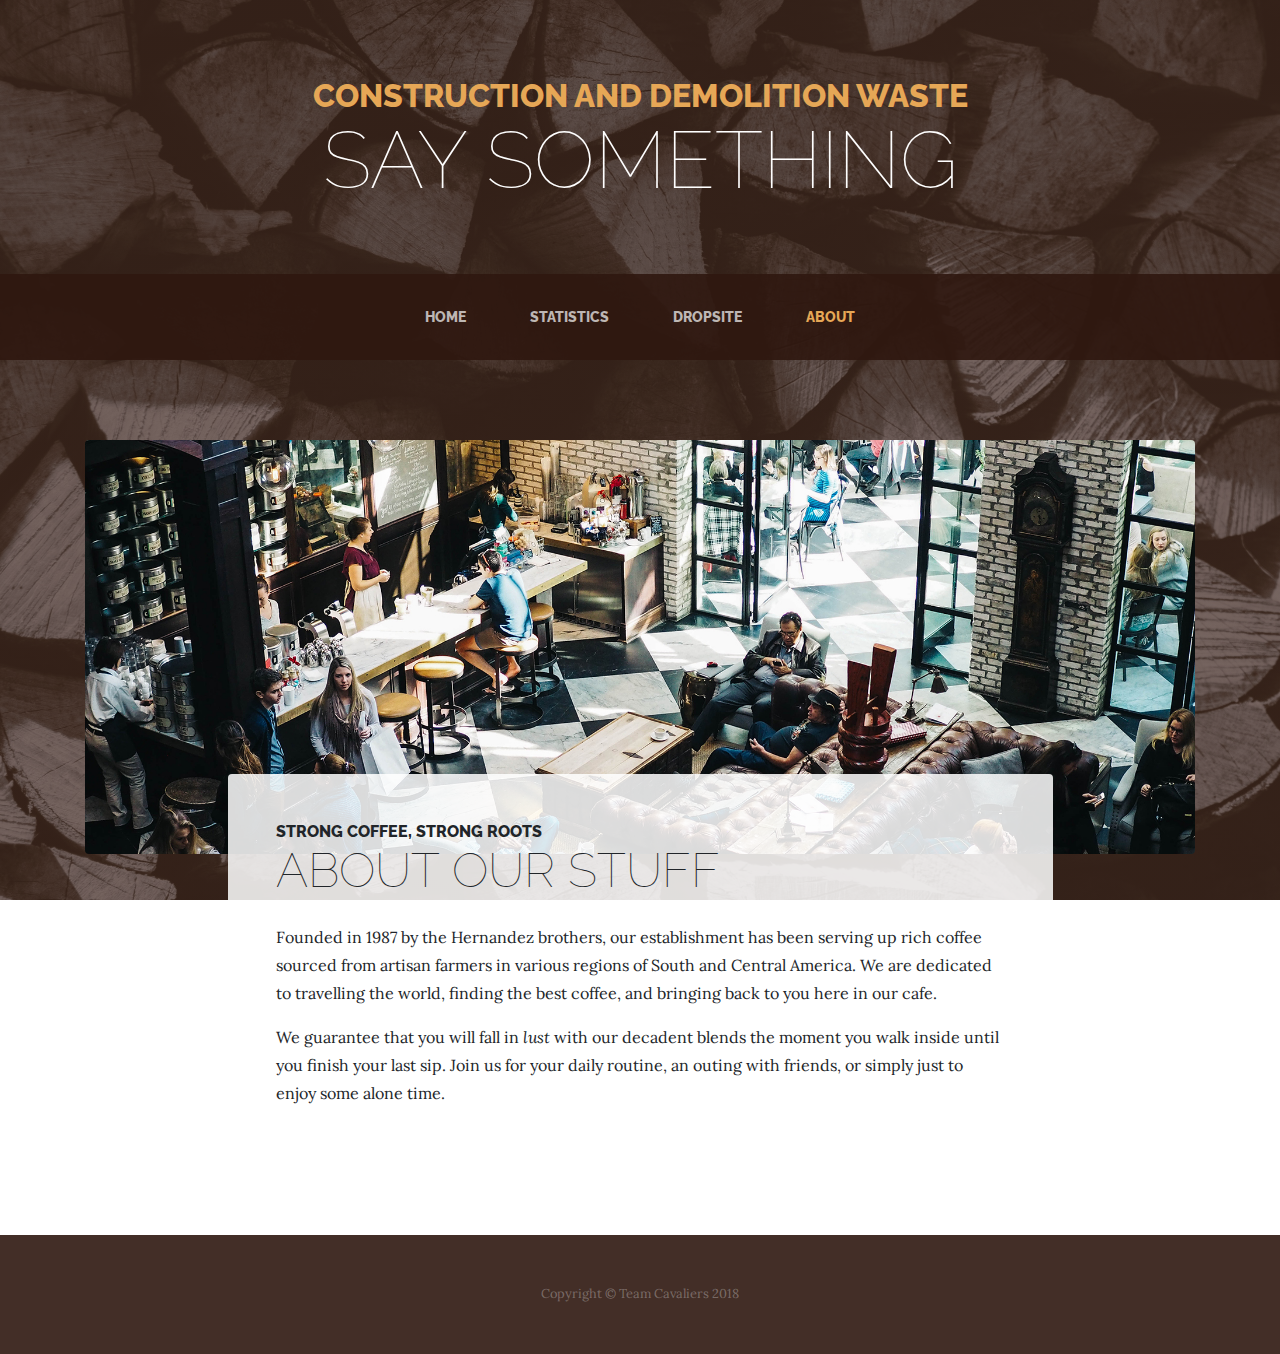
==== about.html @ 291dd7ff "all done" ====
<!DOCTYPE html>
<html lang="en">
<head>
    <meta charset="UTF-8">
    <meta name="viewport" content="width=device-width, initial-scale=1, shrink-to-fit=no">
    <meta name="description" content="">
    <meta name="author" content="">

    <title>C&D Waste</title>

    <!-- Bootstrap core CSS -->
    <link href="css/bootstrap.css" rel="stylesheet">

    <!-- Custom fonts for this template -->
    <link href="https://fonts.googleapis.com/css?family=Lora:400,700|Raleway:400,700" rel="stylesheet">


    <!-- Custom styles for this template -->
    <link href="css/business-casual.min.css" rel="stylesheet">

</head>
<body>
    <h1 class="site-heading text-center text-white d-none d-lg-block">
        <span class="site-heading-upper text-primary mb-3">Construction and Demolition Waste</span>
        <span class="site-heading-lower">say something</span>
    </h1>

    <!-- Navigation -->
    <nav class="navbar navbar-expand-lg navbar-dark py-lg-4" id="mainNav">
        <div class="container">
            <a class="navbar-brand text-uppercase text-expanded font-weight-bold d-lg-none" href="#">Construction and Demolition Waste</a>
            <button class="navbar-toggler" type="button" data-toggle="collapse" data-target="#navbarResponsive" aria-controls="navbarResponsive" aria-expanded="false" aria-label="Toggle navigation">
                <span class="navbar-toggler-icon"></span>
            </button>
            <div class="collapse navbar-collapse" id="navbarResponsive">
                <ul class="navbar-nav mx-auto">
                    <li class="nav-item px-lg-4">
                        <a class="nav-link text-uppercase text-expanded" href="index.html">Home</a>
                    </li>
                    <li class="nav-item px-lg-4">
                        <a class="nav-link text-uppercase text-expanded" href="statistics.html">Statistics</a>
                    </li>
                    <li class="nav-item px-lg-4">
                        <a class="nav-link text-uppercase text-expanded" href="dropSite.html">DropSite</a>
                    </li>
                    <li class="nav-item active px-lg-4">
                        <a class="nav-link text-uppercase text-expanded" href="about.html">About
                            <span class="sr-only">(current)</span>
                        </a>
                    </li>
                </ul>
            </div>
        </div>
    </nav>

    <section class="page-section about-heading">
        <div class="container">
            <img class="img-fluid rounded about-heading-img mb-3 mb-lg-0" src="img/about.jpg" alt="">
            <div class="about-heading-content">
                <div class="row">
                    <div class="col-xl-9 col-lg-10 mx-auto">
                        <div class="bg-faded rounded p-5">
                            <h2 class="section-heading mb-4">
                                <span class="section-heading-upper">Strong Coffee, Strong Roots</span>
                                <span class="section-heading-lower">About Our Stuff</span>
                            </h2>
                            <p>Founded in 1987 by the Hernandez brothers, our establishment has been serving up rich coffee sourced from artisan farmers in various regions of South and Central America. We are dedicated to travelling the world, finding the best coffee, and bringing back to you here in our cafe.</p>
                            <p class="mb-0">We guarantee that you will fall in <em>lust</em> with our decadent blends the moment you walk inside until you finish your last sip. Join us for your daily routine, an outing with friends, or simply just to enjoy some alone time.</p>
                        </div>
                    </div>
                </div>
            </div>
        </div>
    </section>



    <footer class="footer text-faded text-center py-5">
        <div class="container">
            <p class="m-0 small">Copyright &copy; Team Cavaliers 2018</p>
        </div>
    </footer>


    <!-- Bootstrap core JavaScript -->
    <script src="jquery/jquery.min.js"></script>
    <script src="js/bootstrap.bundle.js"></script>



</body>
</html>
---- css/business-casual.min.css ----
/*!
 * Start Bootstrap - Business Casual v4.1.1 (https://startbootstrap.com/template-overviews/business-casual)
 * Copyright 2013-2018 Start Bootstrap
 * Licensed under MIT (https://github.com/BlackrockDigital/startbootstrap-business-casual/blob/master/LICENSE)
 */body{font-family:Lora;background:linear-gradient(rgba(47,23,15,.65),rgba(47,23,15,.65)),url(../img/background.jpg);background-attachment:fixed;background-position:center;background-size:cover}h1,h2,h3,h4,h5,h6{font-family:Raleway}p{line-height:1.75}.text-faded{color:rgba(255,255,255,.3)}.site-heading{margin-top:5rem;margin-bottom:5rem;text-transform:uppercase;line-height:1;font-family:Raleway}.site-heading .site-heading-upper{display:block;font-size:2rem;font-weight:800}.site-heading .site-heading-lower{font-size:5rem;font-weight:100;line-height:4rem}.page-section{margin-top:5rem;margin-bottom:5rem}.section-heading{text-transform:uppercase}.section-heading .section-heading-upper{display:block;font-size:1rem;font-weight:800}.section-heading .section-heading-lower{display:block;font-size:3rem;font-weight:100}.bg-faded{background-color:rgba(255,255,255,.85)}#mainNav{background-color:rgba(47,23,15,.9);font-family:Raleway}#mainNav .navbar-brand{color:#e6a756}#mainNav .navbar-nav .nav-item .nav-link{color:rgba(255,255,255,.7);font-weight:800}#mainNav .navbar-nav .nav-item.active .nav-link{color:#e6a756}@media (min-width:992px){#mainNav .navbar-nav .nav-item .nav-link{font-size:.9rem}#mainNav .navbar-nav .nav-item .nav-link:hover{color:rgba(255,255,255,.4)}#mainNav .navbar-nav .nav-item.active .nav-link:hover{color:#e6a756}}.btn-xl{font-weight:700;font-size:.8rem;padding-top:1.5rem;padding-bottom:1.5rem;padding-left:2rem;padding-right:2rem}.intro{position:relative}@media (min-width:992px){.intro .intro-img{width:75%;float:right}.intro .intro-text{left:0;width:60%;margin-top:3rem;position:absolute}.intro .intro-text .intro-button{width:100%;left:0;position:absolute;bottom:-2rem}}@media (min-width:1200px){.intro .intro-text{width:45%}}.cta{padding-top:5rem;padding-bottom:5rem;background-color:rgba(230,167,86,.9)}.cta .cta-inner{position:relative;padding:3rem;margin:.5rem;background-color:rgba(255,255,255,.85)}.cta .cta-inner:before{border-radius:.5rem;content:'';position:absolute;top:-.5rem;bottom:-.5rem;left:-.5rem;right:-.5rem;border:.25rem solid rgba(255,255,255,.85)}@media (min-width:992px){.about-heading .about-heading-img{position:relative;z-index:0}.about-heading .about-heading-content{margin-top:-5rem;position:relative;z-index:1}}@media (min-width:992px){.product-item .product-item-title{position:relative;z-index:1;margin-bottom:-3rem}.product-item .product-item-img{position:relative;z-index:0;max-width:60vw}.product-item .product-item-description{position:relative;z-index:1;margin-top:-3rem;max-width:50vw}}.list-hours{font-size:.9rem}.list-hours .list-hours-item{border-bottom:1px solid rgba(230,167,86,.5);padding-bottom:.25rem;margin-bottom:1rem;font-style:italic}.list-hours .list-hours-item.today{font-weight:700;color:#e6a756}@media (min-width:992px){.list-hours{width:50%;font-size:1.1rem}}.address strong{font-size:1.2rem}.footer{background-color:rgba(47,23,15,.9)}.text-primary{color:#e6a756!important}.bg-primary{background-color:#e6a756!important}.btn{box-shadow:0 3px 3px 0 rgba(33,37,41,.1)}.btn-primary{background-color:#e6a756;border-color:#e6a756}.btn-primary:active,.btn-primary:focus,.btn-primary:hover{background-color:#df902a;border-color:#df902a}.font-weight-light{font-weight:100!important}
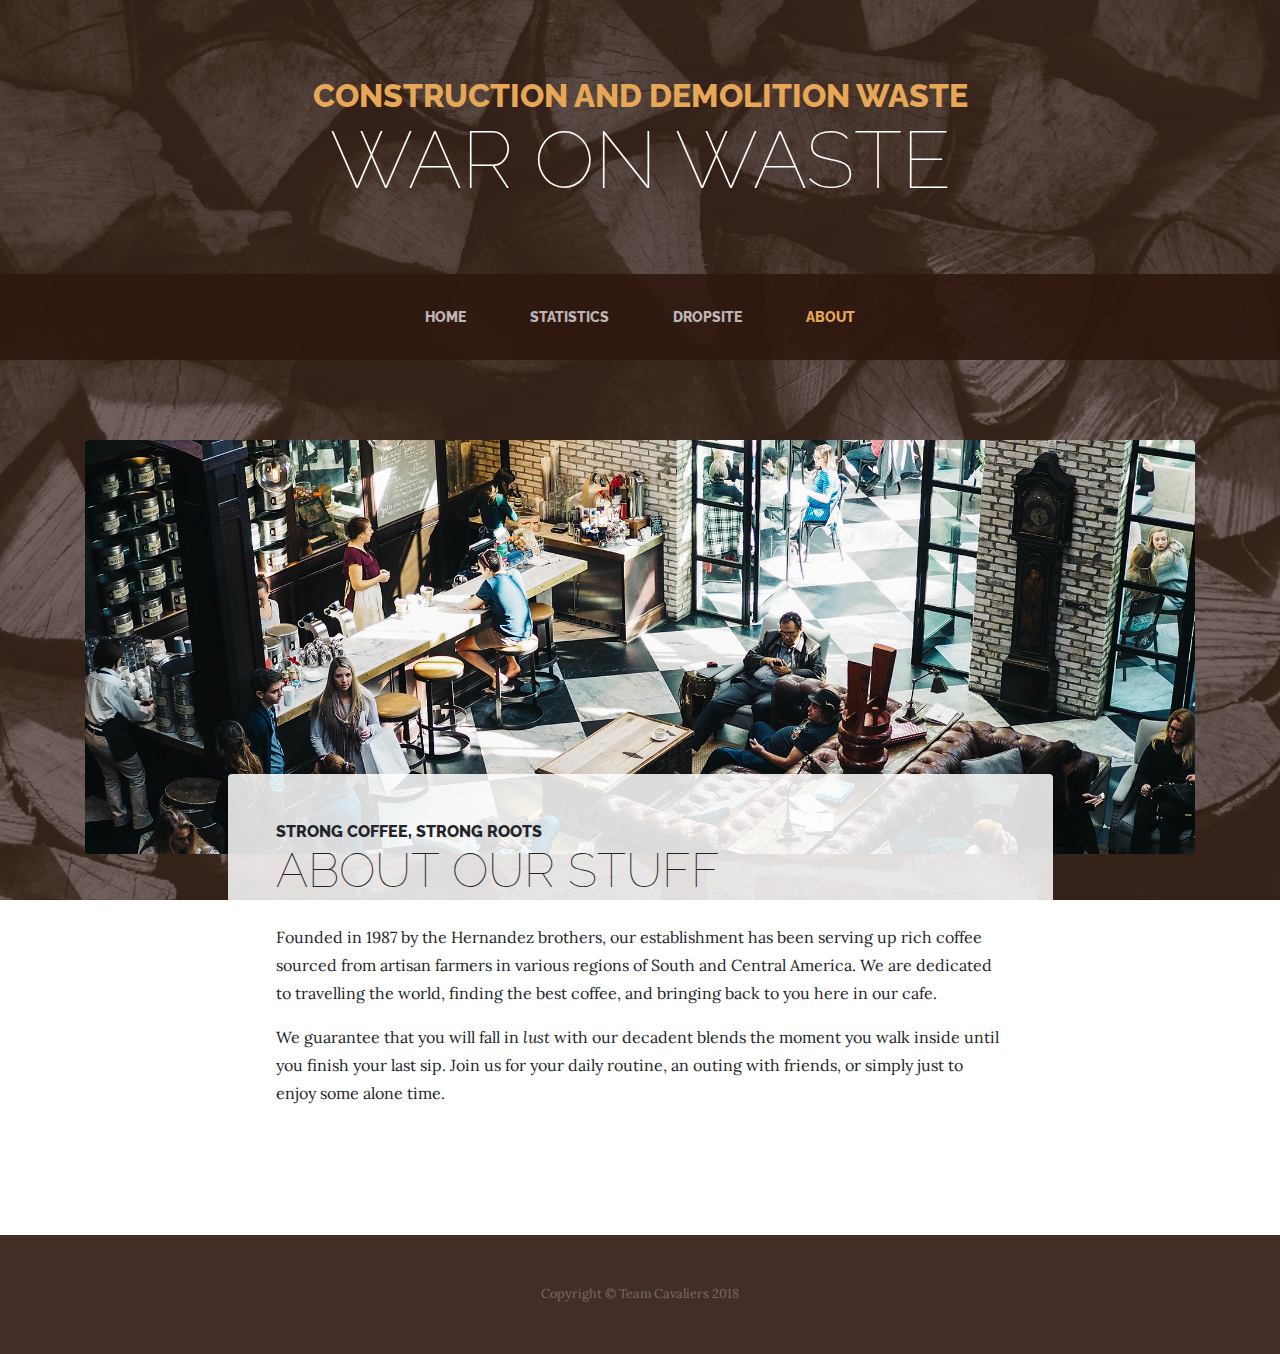
==== commit 3c665fd2: "new changes" ====
--- a/about.html
+++ b/about.html
@@ -22,7 +22,7 @@
 <body>
     <h1 class="site-heading text-center text-white d-none d-lg-block">
         <span class="site-heading-upper text-primary mb-3">Construction and Demolition Waste</span>
-        <span class="site-heading-lower">say something</span>
+        <span class="site-heading-lower">War on Waste</span>
     </h1>
 
     <!-- Navigation -->
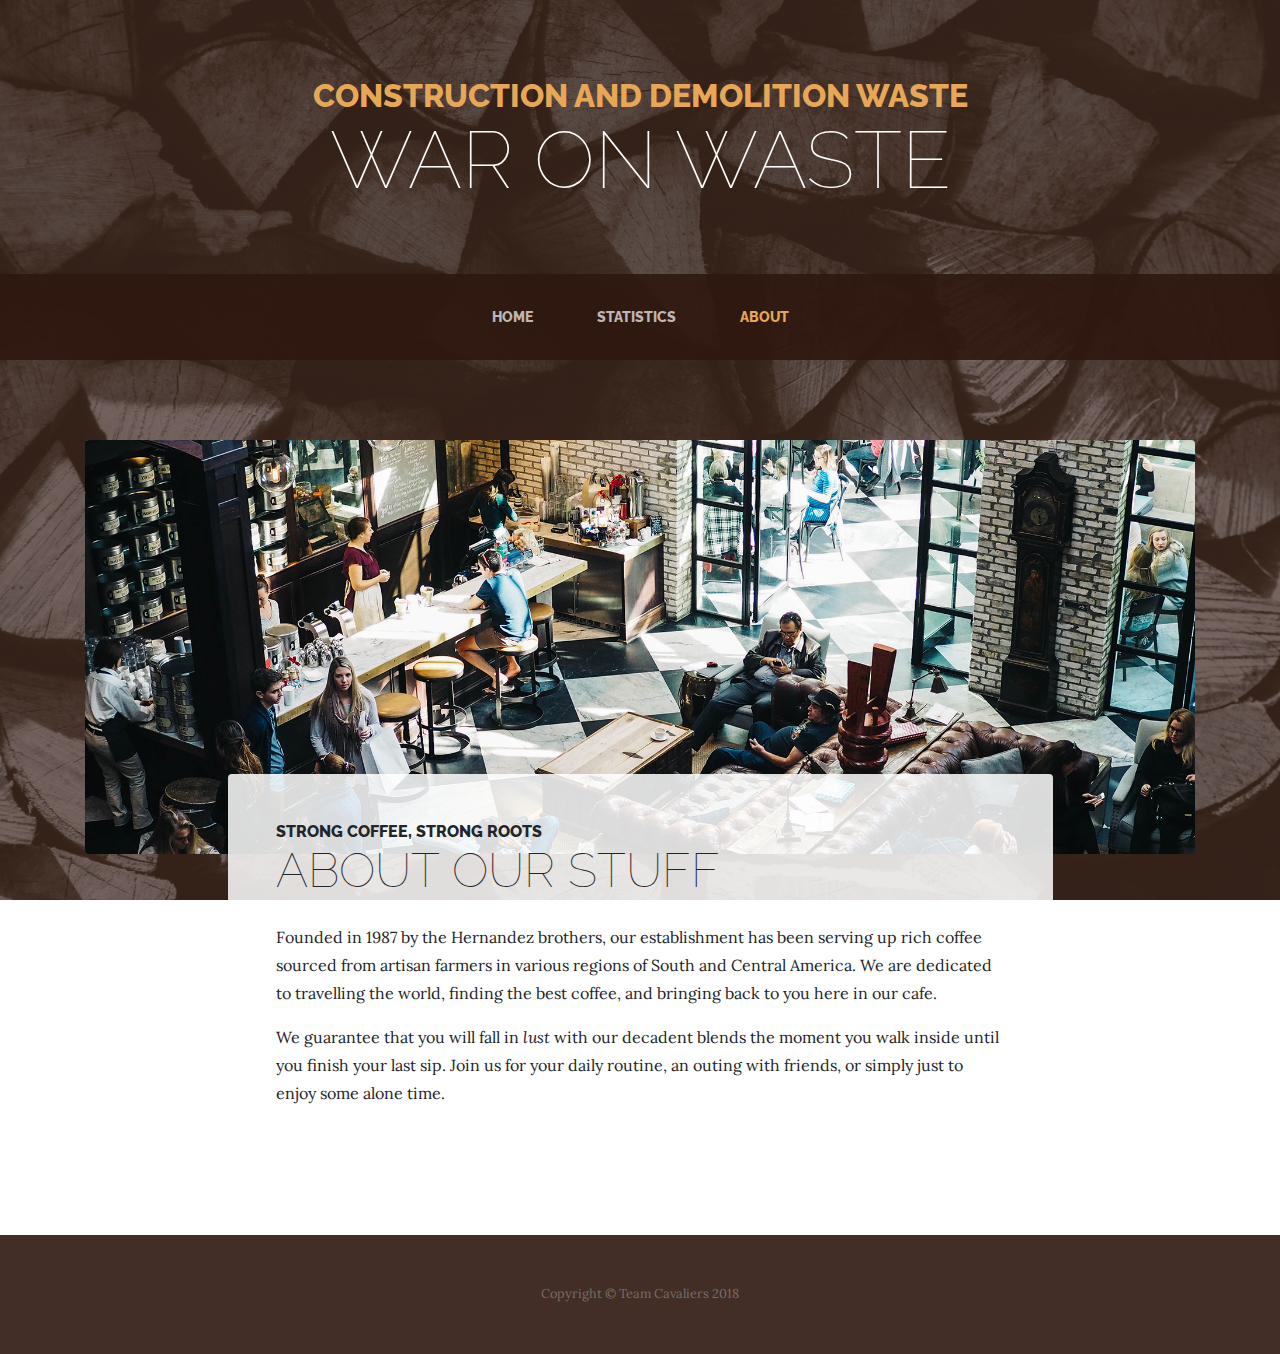
==== commit 3949624c: "delete dropsite page" ====
--- a/about.html
+++ b/about.html
@@ -40,9 +40,9 @@
                     <li class="nav-item px-lg-4">
                         <a class="nav-link text-uppercase text-expanded" href="statistics.html">Statistics</a>
                     </li>
-                    <li class="nav-item px-lg-4">
-                        <a class="nav-link text-uppercase text-expanded" href="dropSite.html">DropSite</a>
-                    </li>
+                    <!--<li class="nav-item px-lg-4">-->
+                        <!--<a class="nav-link text-uppercase text-expanded" href="dropSite.html">DropSite</a>-->
+                    <!--</li>-->
                     <li class="nav-item active px-lg-4">
                         <a class="nav-link text-uppercase text-expanded" href="about.html">About
                             <span class="sr-only">(current)</span>
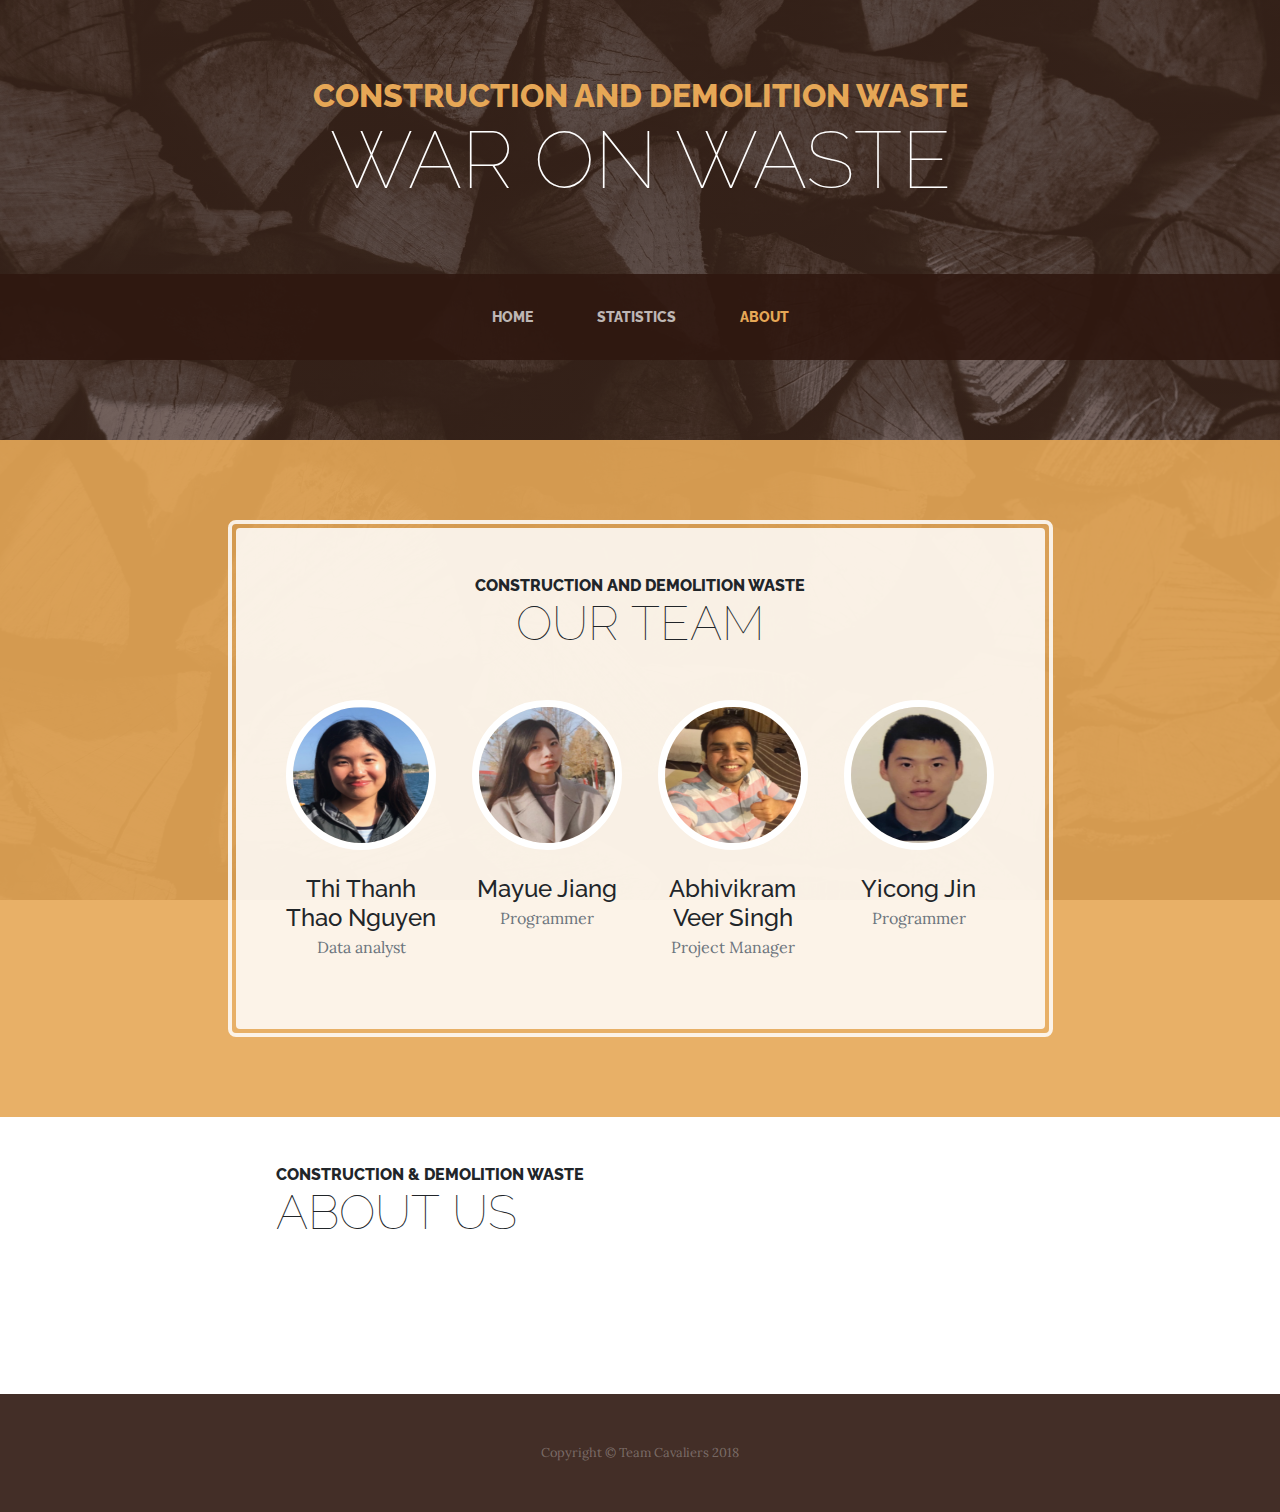
==== commit 0c4dd88a: "update home page, about page" ====
--- a/about.html
+++ b/about.html
@@ -17,74 +17,126 @@
 
     <!-- Custom styles for this template -->
     <link href="css/business-casual.min.css" rel="stylesheet">
+    <link href="css/about.css" rel="stylesheet">
+
 
 </head>
 <body>
-    <h1 class="site-heading text-center text-white d-none d-lg-block">
-        <span class="site-heading-upper text-primary mb-3">Construction and Demolition Waste</span>
-        <span class="site-heading-lower">War on Waste</span>
-    </h1>
+<h1 class="site-heading text-center text-white d-none d-lg-block">
+    <span class="site-heading-upper text-primary mb-3">Construction and Demolition Waste</span>
+    <span class="site-heading-lower">War on Waste</span>
+</h1>
 
-    <!-- Navigation -->
-    <nav class="navbar navbar-expand-lg navbar-dark py-lg-4" id="mainNav">
-        <div class="container">
-            <a class="navbar-brand text-uppercase text-expanded font-weight-bold d-lg-none" href="#">Construction and Demolition Waste</a>
-            <button class="navbar-toggler" type="button" data-toggle="collapse" data-target="#navbarResponsive" aria-controls="navbarResponsive" aria-expanded="false" aria-label="Toggle navigation">
-                <span class="navbar-toggler-icon"></span>
-            </button>
-            <div class="collapse navbar-collapse" id="navbarResponsive">
-                <ul class="navbar-nav mx-auto">
-                    <li class="nav-item px-lg-4">
-                        <a class="nav-link text-uppercase text-expanded" href="index.html">Home</a>
-                    </li>
-                    <li class="nav-item px-lg-4">
-                        <a class="nav-link text-uppercase text-expanded" href="statistics.html">Statistics</a>
-                    </li>
-                    <!--<li class="nav-item px-lg-4">-->
-                        <!--<a class="nav-link text-uppercase text-expanded" href="dropSite.html">DropSite</a>-->
-                    <!--</li>-->
-                    <li class="nav-item active px-lg-4">
-                        <a class="nav-link text-uppercase text-expanded" href="about.html">About
-                            <span class="sr-only">(current)</span>
-                        </a>
-                    </li>
-                </ul>
+<!-- Navigation -->
+<nav class="navbar navbar-expand-lg navbar-dark py-lg-4" id="mainNav">
+    <div class="container">
+        <a class="navbar-brand text-uppercase text-expanded font-weight-bold d-lg-none" href="#">Construction and Demolition Waste</a>
+        <button class="navbar-toggler" type="button" data-toggle="collapse" data-target="#navbarResponsive" aria-controls="navbarResponsive" aria-expanded="false" aria-label="Toggle navigation">
+            <span class="navbar-toggler-icon"></span>
+        </button>
+        <div class="collapse navbar-collapse" id="navbarResponsive">
+            <ul class="navbar-nav mx-auto">
+                <li class="nav-item px-lg-4">
+                    <a class="nav-link text-uppercase text-expanded" href="index.html">Home</a>
+                </li>
+                <li class="nav-item px-lg-4">
+                    <a class="nav-link text-uppercase text-expanded" href="statistics.html">Statistics</a>
+                </li>
+                <!--<li class="nav-item px-lg-4">-->
+                <!--<a class="nav-link text-uppercase text-expanded" href="dropSite.html">DropSite</a>-->
+                <!--</li>-->
+                <li class="nav-item active px-lg-4">
+                    <a class="nav-link text-uppercase text-expanded" href="about.html">About
+                        <span class="sr-only">(current)</span>
+                    </a>
+                </li>
+            </ul>
+        </div>
+    </div>
+</nav>
+
+<section class="page-section cta">
+    <div class="container">
+        <div class="row">
+            <div class="col-xl-9 mx-auto">
+                <div class="cta-inner text-center rounded">
+                    <h2 class="section-heading mb-5">
+                        <span class="section-heading-upper">Construction and Demolition Waste</span>
+                        <span class="section-heading-lower">Our Team</span>
+                    </h2>
+
+                    <div class="row">
+                        <div class="col-sm-3">
+                            <div class="team-member">
+                                <img class="mx-auto rounded-circle" src="img/team/1.png" alt="">
+                                <h4>Thi Thanh Thao Nguyen</h4>
+                                <p class="text-muted">Data analyst</p>
+                            </div>
+                        </div>
+                        <div class="col-sm-3">
+                            <div class="team-member">
+                                <img class="mx-auto rounded-circle" src="img/team/2.png" alt="">
+                                <h4>Mayue Jiang</h4>
+                                <p class="text-muted">Programmer</p>
+                            </div>
+                        </div>
+                        <div class="col-sm-3">
+                            <div class="team-member">
+                                <img class="mx-auto rounded-circle" src="img/team/3.png" alt="">
+                                <h4>Abhivikram Veer Singh</h4>
+                                <p class="text-muted">Project Manager</p>
+                            </div>
+                        </div>
+                        <div class="col-sm-3">
+                            <div class="team-member">
+                                <img class="mx-auto rounded-circle" src="img/team/4.png" alt="">
+                                <h4>Yicong Jin</h4>
+                                <p class="text-muted">Programmer</p>
+                            </div>
+                        </div>
+                    </div>
+
+                </div>
             </div>
         </div>
-    </nav>
+    </div>
+</section>
 
-    <section class="page-section about-heading">
-        <div class="container">
-            <img class="img-fluid rounded about-heading-img mb-3 mb-lg-0" src="img/about.jpg" alt="">
-            <div class="about-heading-content">
-                <div class="row">
-                    <div class="col-xl-9 col-lg-10 mx-auto">
-                        <div class="bg-faded rounded p-5">
-                            <h2 class="section-heading mb-4">
-                                <span class="section-heading-upper">Strong Coffee, Strong Roots</span>
-                                <span class="section-heading-lower">About Our Stuff</span>
-                            </h2>
-                            <p>Founded in 1987 by the Hernandez brothers, our establishment has been serving up rich coffee sourced from artisan farmers in various regions of South and Central America. We are dedicated to travelling the world, finding the best coffee, and bringing back to you here in our cafe.</p>
-                            <p class="mb-0">We guarantee that you will fall in <em>lust</em> with our decadent blends the moment you walk inside until you finish your last sip. Join us for your daily routine, an outing with friends, or simply just to enjoy some alone time.</p>
-                        </div>
+
+<section class="page-section about-heading">
+    <div class="container">
+        <!--<img class="img-fluid rounded about-heading-img mb-3 mb-lg-0" src="img/about.jpg" alt="">-->
+
+
+
+        <div class="about-heading-content">
+            <div class="row">
+                <div class="col-xl-9 col-lg-10 mx-auto">
+                    <div class="bg-faded rounded p-5">
+                        <h2 class="section-heading mb-4">
+                            <span class="section-heading-upper">Construction & Demolition Waste</span>
+                            <span class="section-heading-lower">About Us</span>
+                        </h2>
+
                     </div>
                 </div>
             </div>
         </div>
-    </section>
+    </div>
+</section>
 
 
 
-    <footer class="footer text-faded text-center py-5">
-        <div class="container">
-            <p class="m-0 small">Copyright &copy; Team Cavaliers 2018</p>
-        </div>
-    </footer>
+<footer class="footer text-faded text-center py-5">
+    <div class="container">
+        <p class="m-0 small">Copyright &copy; Team Cavaliers 2018</p>
+    </div>
+</footer>
 
 
-    <!-- Bootstrap core JavaScript -->
-    <script src="jquery/jquery.min.js"></script>
-    <script src="js/bootstrap.bundle.js"></script>
+<!-- Bootstrap core JavaScript -->
+<script src="jquery/jquery.min.js"></script>
+<script src="js/bootstrap.bundle.js"></script>
 
 
 
--- a/css/about.css
+++ b/css/about.css
@@ -0,0 +1,20 @@
+.team-member {
+    margin-bottom: 20px;
+    text-align: center;
+}
+
+.team-member img {
+    width: 150px;
+    height: 150px;
+    border: 7px solid #fff;
+}
+
+.team-member h4 {
+    margin-top: 25px;
+    margin-bottom: 0;
+    text-transform: none;
+}
+
+.team-member p {
+    margin-top: 0;
+}